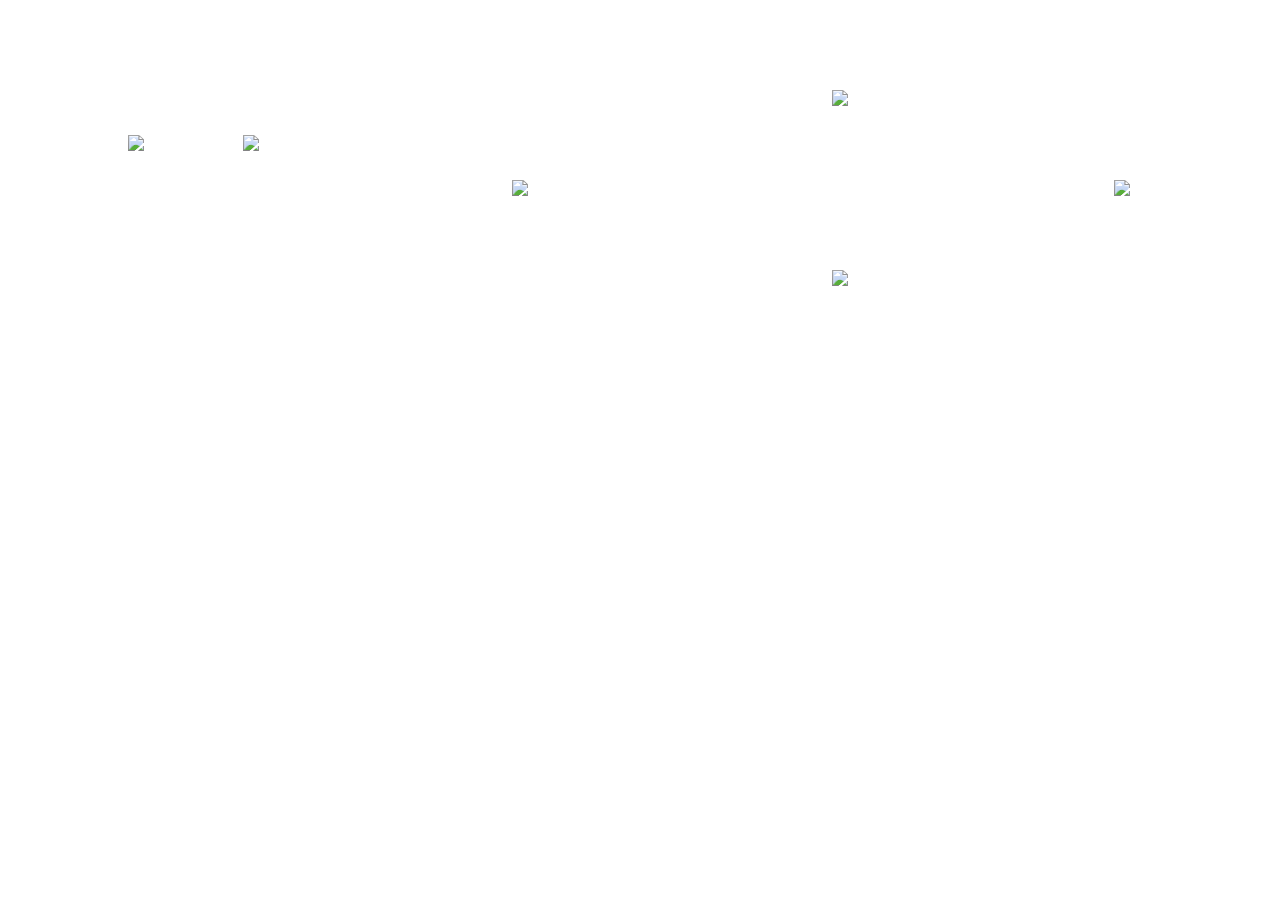
==== armandcrypt.html @ 248dfd06 "Add files via upload" ====
<!DOCTYPE html>
<html>
<head>
<meta name="viewport" content="width=device-width, initial-scale=1.0">
<script defer src="https://unpkg.com/@swup/js-plugin@3"></script>
<link rel="stylesheet" href="stylesheet.css">
</head>
<body>
    <main id="swup" class="transition-swipe">
    <div class="container">
        <div class="slides slide1">
            <img src="project assets/claudia.png" style="width:20vw; position:absolute;left: 40%; top:20%"/>
            <div class="img-container" style="width:30vw; height:40vh;position:absolute;top:15%;left:10%">
            <img  src="project assets/dress.png" style="width:30vw;"/>
            <div class="hoverDisplay"  style="width:100px;position: absolute; top:0%; left:30%;">
           <img src="project assets/exampletext.png" style="width:300px;">
            </div>
        </div>
            <img src="project assets/diary.png" style="width:10vw; position:absolute;right: 25%; top:10%"/>
            <img src="project assets/claudiamask.png" style="width:10vw; position:absolute;right: 25%; top:30%"/>
            <a href="armandcrypt2.html"> <img src="project assets/unlit.png" style="width:18vw; position:absolute; top:20%; right:-5%"></a>
            <a href="armandcrypt2.html"> <img src="project assets/unlit.png" style="width:18vw; position:absolute; top:20%; left:-5%"></a>
        </div>
        <div class="slides slide2">
           <img src="project assets/oldclaudia.png" style="width:20vw; position:absolute;left: 40%; top:20%"/>
        </div>
    </div>
    </main>
</body>
</html>
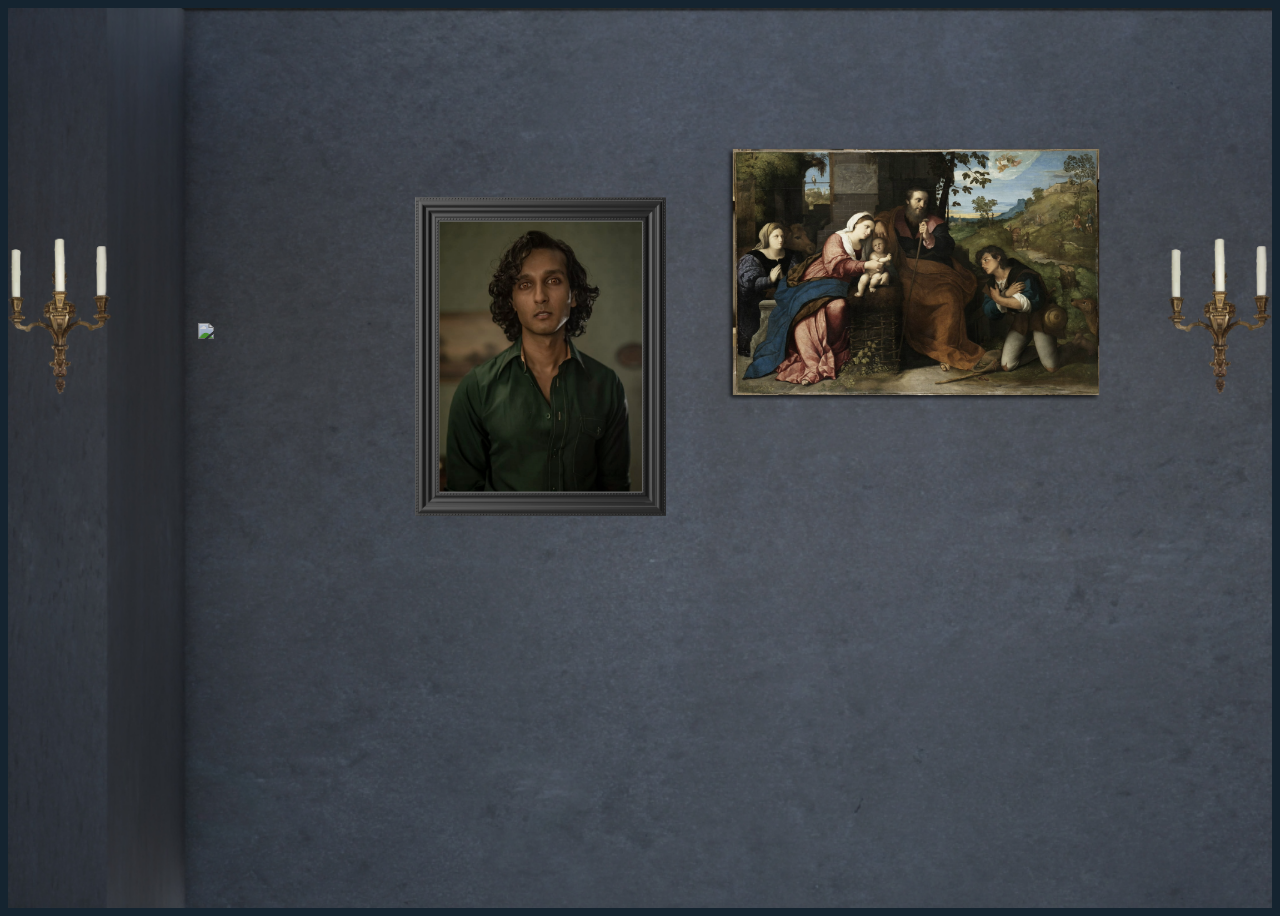
==== commit 99e3f6a6: "Update armandcrypt.html" ====
--- a/armandcrypt.html
+++ b/armandcrypt.html
@@ -2,29 +2,38 @@
 <html>
 <head>
 <meta name="viewport" content="width=device-width, initial-scale=1.0">
-<script defer src="https://unpkg.com/@swup/js-plugin@3"></script>
 <link rel="stylesheet" href="stylesheet.css">
 </head>
 <body>
-    <main id="swup" class="transition-swipe">
     <div class="container">
         <div class="slides slide1">
-            <img src="project assets/claudia.png" style="width:20vw; position:absolute;left: 40%; top:20%"/>
-            <div class="img-container" style="width:30vw; height:40vh;position:absolute;top:15%;left:10%">
-            <img  src="project assets/dress.png" style="width:30vw;"/>
-            <div class="hoverDisplay"  style="width:100px;position: absolute; top:0%; left:30%;">
-           <img src="project assets/exampletext.png" style="width:300px;">
+         <div class="img-container" style="width:20vw; position:absolute;left: 32%; top:20%;">
+            <img src="project assets/armand.png" style="width:20vw; filter:grayscale(30%);"/>
             </div>
-        </div>
-            <img src="project assets/diary.png" style="width:10vw; position:absolute;right: 25%; top:10%"/>
-            <img src="project assets/claudiamask.png" style="width:10vw; position:absolute;right: 25%; top:30%"/>
+            <div class="img-container" style="width:30vw;position:absolute;top:15%;right:13%">
+            <img  src="project assets/amadeo.png" style="width:30vw;filter:grayscale(30%)">
+            <div class="hoverDisplay"  style="width:30vw;position: absolute; top:0%; left:30%;">
+           <img src="project assets/exampletext.png" style="width:30vw;">
+            </div>
+            </div>
+            <div class="img-container" style="width:15vw; position:absolute;left: 15%; top:35%">
+            <img src="project assets/script.png" style="width:15vw;filter: brightness(80%);">
+            </div>
+
             <a href="armandcrypt2.html"> <img src="project assets/unlit.png" style="width:18vw; position:absolute; top:20%; right:-5%"></a>
             <a href="armandcrypt2.html"> <img src="project assets/unlit.png" style="width:18vw; position:absolute; top:20%; left:-5%"></a>
         </div>
         <div class="slides slide2">
-           <img src="project assets/oldclaudia.png" style="width:20vw; position:absolute;left: 40%; top:20%"/>
+            <div class="img-container" style="width:22vw; position:absolute;left: 42%; top:20%">
+           <img src="project assets/armandold.png" style="width:22vw;filter: grayscale(30%);"/>
+            </div>
+            <div class="img-container" style="width:30vw; position:absolute;right: 8%; top:0%">
+            <img src="project assets/robe.png" style="width:30vw;filter: brightness(80%);">
+            </div>
+            <div class="img-container" style="width:30vw; position:absolute;left: 10%; top:35%">
+            <img src="project assets/cemetery.png" style="width:30vw;filter: brightness(80%);">
+            </div>
         </div>
     </div>
-    </main>
 </body>
-</html>+</html>
--- a/stylesheet.css
+++ b/stylesheet.css
@@ -0,0 +1,116 @@
+
+
+html{
+    background-color:#152430;
+    overflow: hidden;
+}
+
+
+.container{
+    width:100%;
+    height:100vh;
+    overflow-x: hidden;
+
+}
+
+.slides{
+    width:100%;
+    height: 100vh;
+    display:flex;
+    align-items: center;
+    justify-content: center;
+    gap: 50px;
+    color:aliceblue;
+}
+
+
+.slide1{
+    background-image: url("project assets/1crypt.jpg");
+    background-repeat: no-repeat;
+    background-size:     cover;
+    position: relative;
+    overflow: hidden;
+}
+
+
+.slide2{
+    background-image: url("project assets/2crypt.jpg");
+    background-repeat: no-repeat;
+    background-size:cover;
+    position: relative;
+    overflow: hidden;
+ 
+}
+
+.slide3{
+    background-image: url("project assets/1acrypt.jpg");
+    background-repeat: no-repeat;
+    background-size:     cover;
+    position: relative;
+    overflow: hidden;
+}
+
+.anim-body{
+    width: 100%;
+    height:100vh;
+    position:relative;
+}
+
+.fog-anim{
+    position:absolute;
+    width:100%;
+    height:100%;
+    z-index:2;
+    left:0;
+    top:0;
+    background: url("fog2.png") repeat-x;
+    background-size:200% auto;
+    background-position: 0 bottom;
+    animation: fogAnim 60s;
+    animation-timing-function: linear;
+    animation-iteration-count: infinite;
+}
+
+@keyframes fogAnim{
+    0%{background-position: -200% bottom}
+    100%{background-position: 0% bottom}
+}
+
+.img-container {
+  z-index: 1;
+  
+}
+
+.hoverDisplay {
+  display: none;
+  z-index: 1;
+}
+
+.img-container:hover .hoverDisplay {
+  display: block;
+}
+
+
+.glow {
+    border-radius: 100%;
+    width: 300px;
+    filter: blur(35px);
+    background: radial-gradient(circle, rgba(222, 158, 109, 0.44) 0%, rgba(235, 208, 160, 0.45) 100%);
+    height: 600px;
+    bottom: 0;
+    z-index: 0;
+    animation: flicker_animation .125s infinite;
+}
+
+
+@keyframes flicker_animation {
+    50% {
+        opacity: 0.8;
+    }
+}
+
+.flamelink{
+    width:10vw; 
+    height:40vh;
+    z-index: 1;
+}
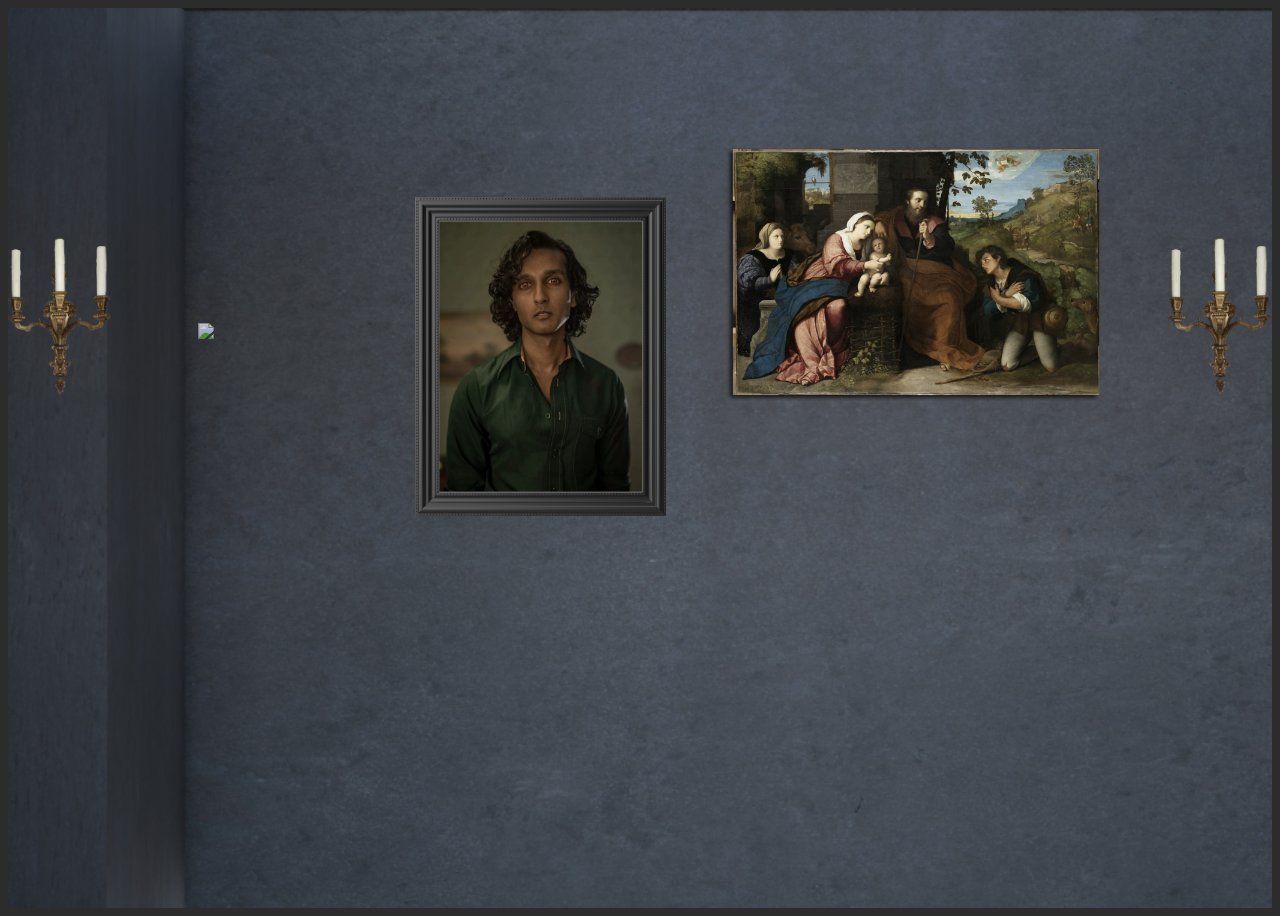
==== commit 0a7ca07f: "Update armandcrypt.html" ====
--- a/armandcrypt.html
+++ b/armandcrypt.html
@@ -12,12 +12,23 @@
             </div>
             <div class="img-container" style="width:30vw;position:absolute;top:15%;right:13%">
             <img  src="project assets/amadeo.png" style="width:30vw;filter:grayscale(30%)">
-            <div class="hoverDisplay"  style="width:30vw;position: absolute; top:0%; left:30%;">
-           <img src="project assets/exampletext.png" style="width:30vw;">
+            <div class="hoverDisplay"  style="width:25vw;position: absolute; top:0%;left:10%;">
+           <div class="page" style="filter: brightness(85%)">
+            <h1>A painting of ‘Amadeo’</h1>
+  <p><span class="caps">A</span>rmand’s long and dark history meant that he was reserved and elusive despite his status as the coven leader. After he welcomed Louis into his coven, the two drew close over time and eventually became lovers. Despite their relationship, there was still a lot that Louis did not know about Armand. In an attempt to resolve this issue, Armand snuck Louis into the Louvre, showing him a painting that had deep ties to his life as a human and finally confiding in him about his past.</p>
+</div>
+
             </div>
             </div>
             <div class="img-container" style="width:15vw; position:absolute;left: 15%; top:35%">
             <img src="project assets/script.png" style="width:15vw;filter: brightness(80%);">
+            <div class="hoverDisplay"  style="width:25vw;position: absolute; top:0%;left:-20%;">
+           <div class="page" style="filter: brightness(85%)">
+            <h1>The script for the trial against Louis and Claudia</h1>
+  <p><span class="caps">A</span>rmand’s relationship with Louis began to distract him from his responsibilities as the coven leader and when the vampires find out that Louis and Claudia attempted to kill their maker (a violation of their rules), Armand is forced to chose between Louis and the coven. Despite his love for Louis, he choses the coven, who stage a public trial to kill Louis and Claudia for their crimes. Louis is mysteriously saved from his execution, and forgives Armand, who he believes is responsible. However, decades later it is revealed that it was in fact Armand that wrote and directed the trial that took Louis’ beloved Claudia from him.</p>
+</div>
+
+            </div>
             </div>
 
             <a href="armandcrypt2.html"> <img src="project assets/unlit.png" style="width:18vw; position:absolute; top:20%; right:-5%"></a>
@@ -29,9 +40,21 @@
             </div>
             <div class="img-container" style="width:30vw; position:absolute;right: 8%; top:0%">
             <img src="project assets/robe.png" style="width:30vw;filter: brightness(80%);">
+            <div class="hoverDisplay"  style="width:25vw;position: absolute; top:30%;left:12%;">
+           <div class="page2" style="filter: brightness(85%)">
+            <h1>Red cloak</h1>
+            <p><span class="caps">A</span>blood red velvet cloak worn by Armand during his performances at Théâtre Des Vampires, where he fed on his audience. </p>
+            </div>
+            </div>
             </div>
             <div class="img-container" style="width:30vw; position:absolute;left: 10%; top:35%">
             <img src="project assets/cemetery.png" style="width:30vw;filter: brightness(80%);">
+            <div class="hoverDisplay"  style="width:25vw;position: absolute; top:0%;left:11%;">
+           <div class="page2" style="filter: brightness(85%)">
+            <h1>Illustration of the Cimetière des Innocents</h1>
+            <p><span class="caps">T</span>he cemetery under which Armand and his coven initially lived, hiding from daylight and refusing to blend in with humans. </p>
+            </div>
+            </div>
             </div>
         </div>
     </div>
--- a/stylesheet.css
+++ b/stylesheet.css
@@ -1,7 +1,7 @@
 
 
 html{
-    background-color:#152430;
+    background-color:rgb(44, 44, 44);
     overflow: hidden;
 }
 
@@ -77,20 +77,36 @@
 }
 
 .img-container {
-  z-index: 1;
+  z-index: 2;
   
 }
 
 .hoverDisplay {
   display: none;
-  z-index: 1;
+  z-index: 2;
 }
 
 .img-container:hover .hoverDisplay {
   display: block;
 }
 
-
+.img-container:hover + .img-container2{
+  z-index: 1;
+}
+
+.img-container2 {
+  z-index: 3;
+  display: block;
+}
+
+.hoverDisplay2 {
+  display: none;
+  z-index: 3;
+}
+
+.img-container2:hover .hoverDisplay2 {
+  display: block;
+}
 .glow {
     border-radius: 100%;
     width: 300px;
@@ -114,3 +130,89 @@
     height:40vh;
     z-index: 1;
 }
+
+.page {
+  background-color: #f8f5de;
+  background-image: linear-gradient(to right, rgba(255,210,0,0.4), rgba(200, 160, 0, 0.1) 11%, rgba(0,0,0,0) 35%, rgba(200, 160, 0, 0.1) 65%);
+  box-shadow: inset 0 0 75px rgba(255,210,0,0.3), inset 0 0 20px rgba(255,210,0,0.4), inset 0 0 30px rgba(220,120,0,0.8);
+  color: rgba(0,0,0,0.5);
+  font-family: "AustralisProSwash-Italic";
+  width:20vw;
+  height:50vh;
+  padding: 20px 20px 30px 25px;
+  overflow-y: scroll;
+  
+}
+.page2 {
+  background-color: #f8f5de;
+  background-image: linear-gradient(to right, rgba(255,210,0,0.4), rgba(200, 160, 0, 0.1) 11%, rgba(0,0,0,0) 35%, rgba(200, 160, 0, 0.1) 65%);
+  box-shadow: inset 0 0 75px rgba(255,210,0,0.3), inset 0 0 20px rgba(255,210,0,0.4), inset 0 0 30px rgba(220,120,0,0.8);
+  color: rgba(0,0,0,0.5);
+  font-family: "AustralisProSwash-Italic";
+  width:20vw;
+  padding: 20px 20px 30px 25px;
+  
+}
+.caps {
+  color: rgba(0,0,0,0.7);
+  float:left;
+  font-size: 40px;
+  line-height: 30px;
+  padding-right: 10px;
+  position:relative;
+  top:1px;
+}
+
+h1{
+    font-size: 25px;
+    color:rgba(0,0,0,0.7);
+}
+
+body{
+  font-size: 15px;
+  font-weight: 600;
+}
+
+a:link {
+  color: #851C09;
+}
+
+
+a:visited {
+  color: #851C09;
+}
+
+a:hover {
+  color: #851C09;
+}
+
+::-webkit-scrollbar { 
+  width: 23px; 
+}
+
+::-webkit-scrollbar-track { 
+  background-color:rgb(44, 44, 44);
+
+}
+
+::-webkit-scrollbar-thumb { 
+  background-image: url("project assets/scrollbar3.png");
+  background-size: contain;
+  background-position: center;
+  
+}
+.page::-webkit-scrollbar { 
+  width: 22px; 
+}
+
+.page::-webkit-scrollbar-track { 
+  background-color: rgba(255,210,0,0.4);
+}
+
+.page::-webkit-scrollbar-thumb { 
+  background-image: url("project assets/scrollbar3.png");
+  background-size: contain;
+  background-repeat: no-repeat;
+  background-position: center;
+}
+
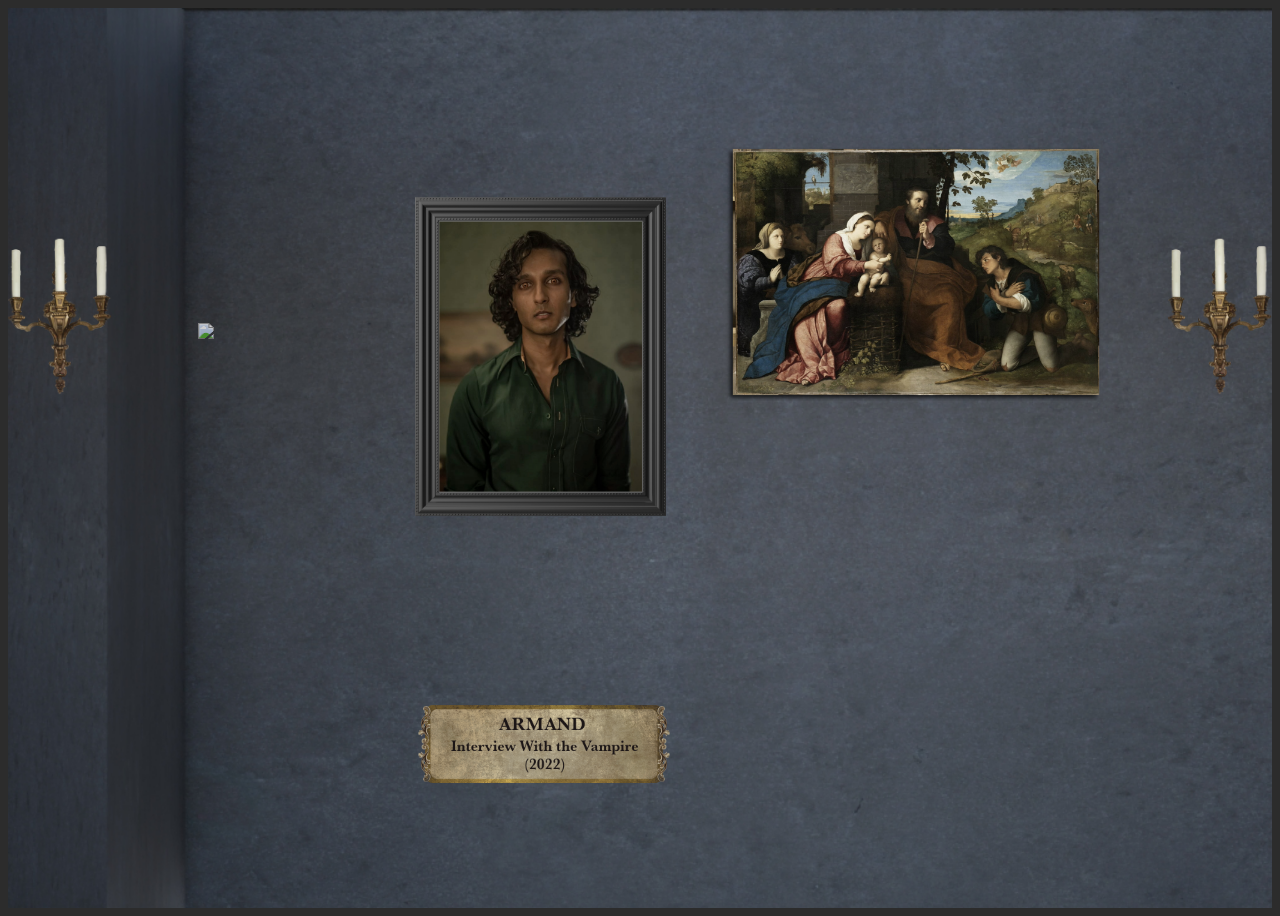
==== commit e1f3f317: "Update armandcrypt.html" ====
--- a/armandcrypt.html
+++ b/armandcrypt.html
@@ -9,6 +9,9 @@
         <div class="slides slide1">
          <div class="img-container" style="width:20vw; position:absolute;left: 32%; top:20%;">
             <img src="project assets/armand.png" style="width:20vw; filter:grayscale(30%);"/>
+            </div>
+            <div class="img-container" style="width:20vw; position:absolute;left: 32.3%; top:77%;">
+            <img src="project assets/armandname.png" style="width:20vw;filter: grayscale(50%);"/>
             </div>
             <div class="img-container" style="width:30vw;position:absolute;top:15%;right:13%">
             <img  src="project assets/amadeo.png" style="width:30vw;filter:grayscale(30%)">
@@ -38,6 +41,9 @@
             <div class="img-container" style="width:22vw; position:absolute;left: 42%; top:20%">
            <img src="project assets/armandold.png" style="width:22vw;filter: grayscale(30%);"/>
             </div>
+             <div class="img-container" style="width:20vw; position:absolute;left: 43%; top:68%;">
+            <img src="project assets/armandname2.png" style="width:20vw;filter: grayscale(50%);"/>
+            </div>
             <div class="img-container" style="width:30vw; position:absolute;right: 8%; top:0%">
             <img src="project assets/robe.png" style="width:30vw;filter: brightness(80%);">
             <div class="hoverDisplay"  style="width:25vw;position: absolute; top:30%;left:12%;">
